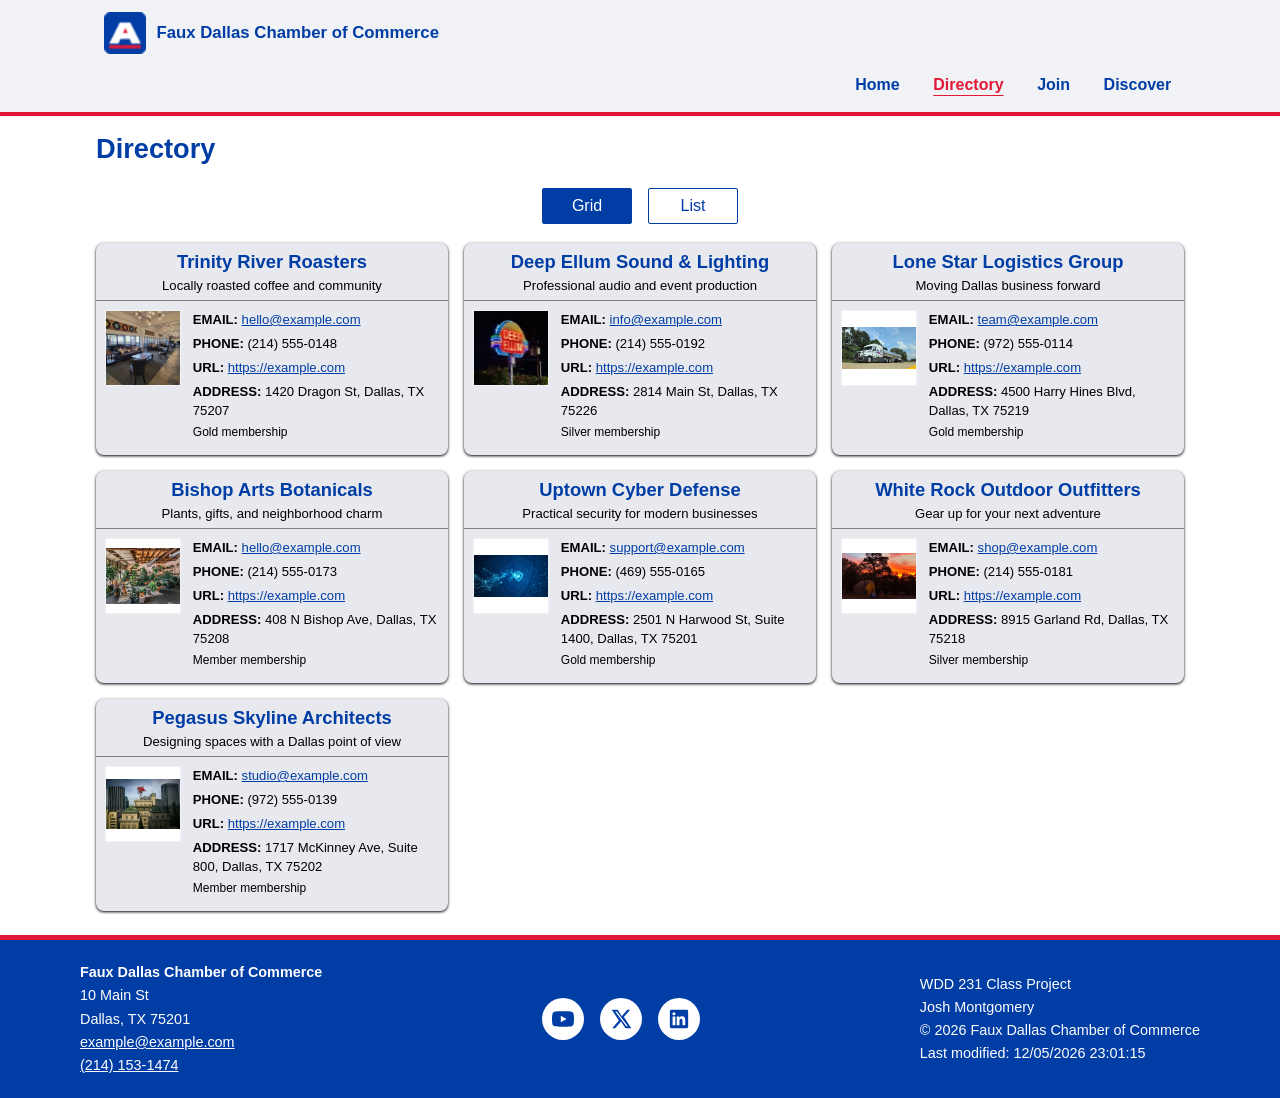
==== chamber/directory.html @ eebcf947 "week 2 p1" ====
<!DOCTYPE html>
<html lang="en">
<head>
    <meta charset="UTF-8">
    <meta name="viewport" content="width=device-width, initial-scale=1.0">
    <meta name="description" content="Explore the businesses and organizations that make up the Faux Dallas Chamber of Commerce.">
    <meta name="author" content="Josh Montgomery">

    <meta property="og:title" content="Business Directory | Faux Dallas Chamber of Commerce">
    <meta property="og:description" content="Discover local businesses and connect with members of the Faux Dallas Chamber of Commerce.">
    <meta property="og:image" content="placeholder until i push to github">
    <meta property="og:url" content="placeholder until i push to github">
    <meta property="og:type" content="website">

    <title>Directory | Faux Dallas Chamber of Commerce</title>
    <link rel="icon" href="images/favicon.svg" type="image/svg+xml">

    <link rel="stylesheet" href="styles/normalize.css">
    <link rel="stylesheet" href="styles/small.css">
    <link rel="stylesheet" href="styles/large.css">

    <script src="scripts/navigation.js" defer></script>
    <script src="scripts/date.js" defer></script>
    <script src="scripts/directory.js" defer></script>
</head>
<body>
    <header>
        <div class="header-top">
            <a class="brand" href="index.html">
                <img src="images/favicon.ico" alt="" width="42" height="42">
                <span>Faux Dallas Chamber of Commerce</span>
            </a>
            <button class="nav-toggle" type="button">
                <span></span><span></span><span></span>
            </button>
        </div>
        <nav id="main-nav" class="main-nav">
            <a href="index.html">Home</a>
            <a href="directory.html" class="selected">Directory</a>
            <a href="join.html">Join</a>
            <a href="discover.html">Discover</a>
        </nav>
    </header>

    <main>
        <h1>Directory</h1>
        <div class="hflex">
            <button id="grid-button" class="selected" type="button">Grid</button>
            <button id="list-button" type="button">List</button>
        </div>
        <section id="business-grid" class="business-grid">
            <p class="loading">Loading chamber members...</p>
        </section>
        <section id="business-list" class="business-list" hidden></section>
    </main>

    <footer>
        <div class="footer-contact">
            <p><strong>Faux Dallas Chamber of Commerce</strong></p>
            <p>10 Main St</p>
            <p>Dallas, TX 75201</p>
            <p><a href="mailto:example@example.com">example@example.com</a></p>
            <p><a href="tel:+12141531474">(214) 153-1474</a></p>
        </div>
        <div class="social-links">
            <a href="https://www.youtube.com/">
                <svg viewBox="0 0 24 24" aria-hidden="true"><path d="M23.5 6.2a3 3 0 0 0-2.1-2.1C19.5 3.6 12 3.6 12 3.6s-7.5 0-9.4.5A3 3 0 0 0 .5 6.2 31 31 0 0 0 0 12a31 31 0 0 0 .5 5.8 3 3 0 0 0 2.1 2.1c1.9.5 9.4.5 9.4.5s7.5 0 9.4-.5a3 3 0 0 0 2.1-2.1A31 31 0 0 0 24 12a31 31 0 0 0-.5-5.8ZM9.6 15.6V8.4l6.2 3.6-6.2 3.6Z"/></svg>
            </a>
            <a href="https://x.com/">
                <svg viewBox="0 0 24 24" aria-hidden="true"><path d="M18.9 2H22l-6.8 7.8L23.2 22h-6.3L12 14.6 5.6 22H2.4l7.3-8.4L1.9 2h6.5l4.4 6.9L18.9 2Zm-1.1 18h1.7L7.4 3.9H5.6L17.8 20Z"/></svg>
            </a>
            <a href="https://www.linkedin.com/">
                <svg viewBox="0 0 24 24" aria-hidden="true"><path d="M20.4 2H3.6A1.6 1.6 0 0 0 2 3.6v16.8A1.6 1.6 0 0 0 3.6 22h16.8a1.6 1.6 0 0 0 1.6-1.6V3.6A1.6 1.6 0 0 0 20.4 2ZM8 18.8H5V9.2h3v9.6ZM6.5 7.9a1.7 1.7 0 1 1 0-3.4 1.7 1.7 0 0 1 0 3.4Zm12.3 10.9h-3v-4.7c0-1.1 0-2.5-1.5-2.5s-1.8 1.2-1.8 2.4v4.8h-3V9.2h2.9v1.3h.1a3.2 3.2 0 0 1 2.8-1.5c3 0 3.5 2 3.5 4.5v5.3Z"/></svg>
            </a>
        </div>
        <div class="footer-project">
            <p>WDD 231 Class Project</p>
            <p>Josh Montgomery</p>
            <p>© <span id="current-year"></span> Faux Dallas Chamber of Commerce</p>
            <p id="lastModified" class="last-modified">Last modified: </p>
        </div>
    </footer>
</body>
</html>
---- chamber/styles/small.css ----
:root {
    --blue: #003da5;
    --red: #e31837;
    --headerbg: #f0f2f6;
}

* { 
    box-sizing: border-box; 
}
body { 
    margin: 0; 
}
img, svg { 
    vertical-align: middle;
}
button, input { 
    font: inherit; 
}

a { 
    background-color: transparent; 
}

body {
    margin: 0;
    background: #fff;
    font-family: Arial, Helvetica, sans-serif;
    line-height: 1.45;
}

header {
    background: var(--headerbg);
    border-bottom: 4px solid var(--red);
}

.header-top {
    max-width: 1120px;
    margin: 0 auto;
    padding: 0.7rem 1rem;
    display: flex;
    align-items: center;
    justify-content: space-between;
}

.brand {
    display: flex;
    align-items: center;
    gap: 0.65rem;
    color: var(--blue);
    font-size: 1.05rem;
    font-weight: 700;
    text-decoration: none;
}

.brand img { display: block; }

.nav-toggle {
    width: 44px;
    height: 40px;
    padding: 8px;
    border: 1px solid var(--blue);
    border-radius: 4px;
    background: white;
    display: flex;
    flex-direction: column;
    justify-content: space-around;
    cursor: pointer;
}

.nav-toggle span {
    display: block;
    height: 2px;
    width: 100%;
    background: var(--blue);
}

.main-nav {
    display: none;
    flex-direction: column;
    border-top: 1px solid #cbd2df;
}

.main-nav.open { 
    display: flex; 
}

.main-nav a {
    padding: 0.75rem 1rem;
    color: var(--blue);
    text-align: center;
    text-decoration: none;
    font-weight: 600;
}

.main-nav a:hover,
.main-nav a.selected {
    color: var(--red);
    text-decoration: underline;
    text-underline-offset: 5px;
}

main {
    max-width: 1120px;
    min-height: 60vh;
    margin: 0 auto;
    padding: 0.5rem 1rem 1.5rem;
}

h1 {
    margin: 0.2rem 0 1.1rem;
    color: var(--blue);
    font-size: 1.7rem;
}

.hflex {
    display: flex;
    justify-content: center;
    gap: 1rem;
    margin: 1.2rem 0;
}

.hflex button {
    min-width: 90px;
    padding: 0.35rem 1rem;
    border: 1px solid var(--blue);
    border-radius: 2px;
    color: var(--blue);
    background: white;
    cursor: pointer;
}

.hflex button.selected {
    color: white;
    background: var(--blue);
}

.business-grid {
    display: grid;
    grid-template-columns: 1fr;
    gap: 1rem;
}

.business-card {
    overflow: hidden;
    border-radius: 8px;
    background: #e7e9ee;
    box-shadow: 0 1px 3px;
}

.business-card h2 {
    margin: 0;
    padding: 0.35rem 0.5rem 0;
    color: var(--blue);
    text-align: center;
    font-size: 1.15rem;
    font-weight: 600;
}

.tagline {
    margin: 0;
    padding: 0 0.5rem 0.35rem;
    border-bottom: 1px solid gray;
    text-align: center;
    font-size: 0.82rem;
}

.card-details {
    display: flex;
    align-items: flex-start;
    gap: 0.75rem;
    padding: 0.55rem;
}

.member-image {
    width: 76px;
    height: 76px;
    flex: 0 0 76px;
    object-fit: contain;
    background: white;
    border: 1px solid var(--headerbg);
}

.member-info {
    min-width: 0;
    margin: 0;
    font-size: 0.82rem;
    overflow-wrap: anywhere;
}

.member-info p { 
    margin: 0 0 0.3rem; 
}

.member-info a { 
    color: var(--blue); 
}

.membership { 
    font-size: 0.75rem; 
}

.business-list {
    display: flex;
    flex-direction: column;
    gap: 0.45rem;
}

.business-list .business-card {
    display: grid;
    grid-template-columns: 1fr;
    border-left: 5px solid var(--blue);
    border-radius: 3px;
}

.business-list .business-card h2 { 
    text-align: left; 
    padding: 0.45rem 0.65rem 0;
}
.business-list .tagline { 
    text-align: left; 
    padding-left: 0.65rem;
}
.business-list .card-details { 
    align-items: center;
}
.business-list .member-image { 
    display: none;
}

.loading { 
    text-align: center;
    grid-column: 1 / -1;
}

footer {
    display: flex;
    flex-direction: column;
    gap: 1.25rem;
    padding: 1.2rem max(1rem, calc((100% - 1120px) / 2));
    background: var(--blue);
    color: white;
    border-top: 5px solid var(--red);
}

footer p { 
    margin: 0.15rem 0;
}

footer a {
    color: white; 
}

.footer-contact, .footer-project {
    font-size: 0.9rem;
}

.social-links {
    display: flex;
    justify-content: flex-start;
    gap: 1rem;
}

.social-links a {
    width: 42px;
    height: 42px;
    display: grid;
    place-items: center;
    border-radius: 50%;
    background: white;
}

.social-links svg {
    width: 22px;
    height: 22px;
    fill: var(--blue);
}

[hidden] { 
    display: none !important;
}
---- chamber/styles/large.css ----
@media (min-width: 640px) {
    .header-top { 
        padding: 0.75rem 1.5rem; 
    }

    .nav-toggle {
        display: none;
    }

    .main-nav {
        max-width: 1120px;
        margin: 0 auto;
        padding: 0 1rem 0.5rem;
        display: flex;
        flex-direction: row;
        justify-content: flex-end;
        gap: 0.5rem;
        border-top: 0;
    }
    .main-nav a {
        padding: 0.45rem 0.8rem;
    }

    .business-grid {
        grid-template-columns: repeat(2, minmax(0, 1fr));
    }

    .business-list .business-card {
        grid-template-columns: minmax(180px, 0.8fr) 2fr;
        align-items: center;
    }
    
    .business-list .tagline {
        border: 0;
        padding-bottom: 0.4rem;
    }

    .business-list .card-details {
        grid-column: 2; grid-row: 1 / span 2;
    }

    .business-list .member-image {
        display: block;
    }

    footer {
        flex-direction: row;
        align-items: center;
        justify-content: space-between;
    }

    .social-links {
        justify-content: center;
    
    }

    .footer-project {
        text-align: left;
    }
}

@media (min-width: 920px) {
    .business-grid {
        grid-template-columns: repeat(3, minmax(0, 1fr));
    }

    main {
        padding-top: 0.65rem;
    }

    footer {
        gap: 2rem;
    }
}
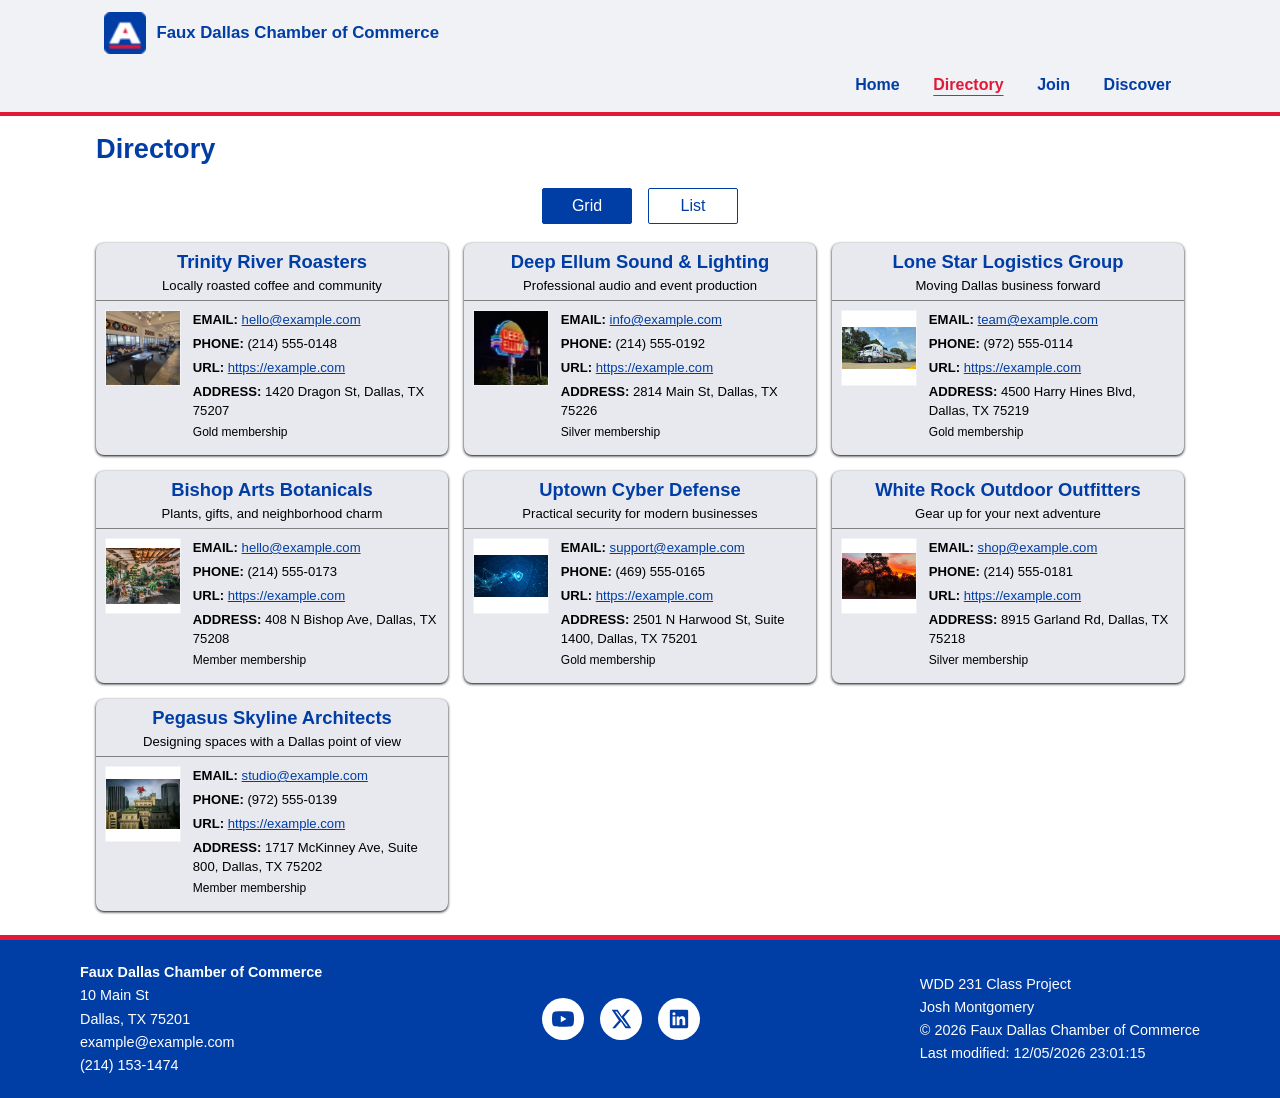
==== commit 60aa394b: "replace placeholder + audit" ====
--- a/chamber/directory.html
+++ b/chamber/directory.html
@@ -8,14 +8,17 @@
 
     <meta property="og:title" content="Business Directory | Faux Dallas Chamber of Commerce">
     <meta property="og:description" content="Discover local businesses and connect with members of the Faux Dallas Chamber of Commerce.">
-    <meta property="og:image" content="placeholder until i push to github">
-    <meta property="og:url" content="placeholder until i push to github">
+    <meta property="og:image" content="https://jmontyy.github.io/wdd231/chamber/images/favicon.ico">
+    <meta property="og:url" content="https://jmontyy.github.io/wdd231/chamber/directory.html">
     <meta property="og:type" content="website">
 
     <title>Directory | Faux Dallas Chamber of Commerce</title>
     <link rel="icon" href="images/favicon.svg" type="image/svg+xml">
 
-    <link rel="stylesheet" href="styles/normalize.css">
+    <link rel="preconnect" href="https://fonts.googleapis.com">
+    <link rel="preconnect" href="https://fonts.gstatic.com" crossorigin>
+    <link href="https://fonts.googleapis.com/css2?family=Poppins:wght@400;500;600;700&display=swap" rel="stylesheet">
+
     <link rel="stylesheet" href="styles/small.css">
     <link rel="stylesheet" href="styles/large.css">
 
@@ -59,8 +62,8 @@
             <p><strong>Faux Dallas Chamber of Commerce</strong></p>
             <p>10 Main St</p>
             <p>Dallas, TX 75201</p>
-            <p><a href="mailto:example@example.com">example@example.com</a></p>
-            <p><a href="tel:+12141531474">(214) 153-1474</a></p>
+            <p>example@example.com</p>
+            <p>(214) 153-1474</p>
         </div>
         <div class="social-links">
             <a href="https://www.youtube.com/">
--- a/chamber/styles/small.css
+++ b/chamber/styles/small.css
@@ -7,9 +7,7 @@
 * { 
     box-sizing: border-box; 
 }
-body { 
-    margin: 0; 
-}
+
 img, svg { 
     vertical-align: middle;
 }
@@ -276,5 +274,5 @@
 }
 
 [hidden] { 
-    display: none !important;
-}
+    display: none;
+}
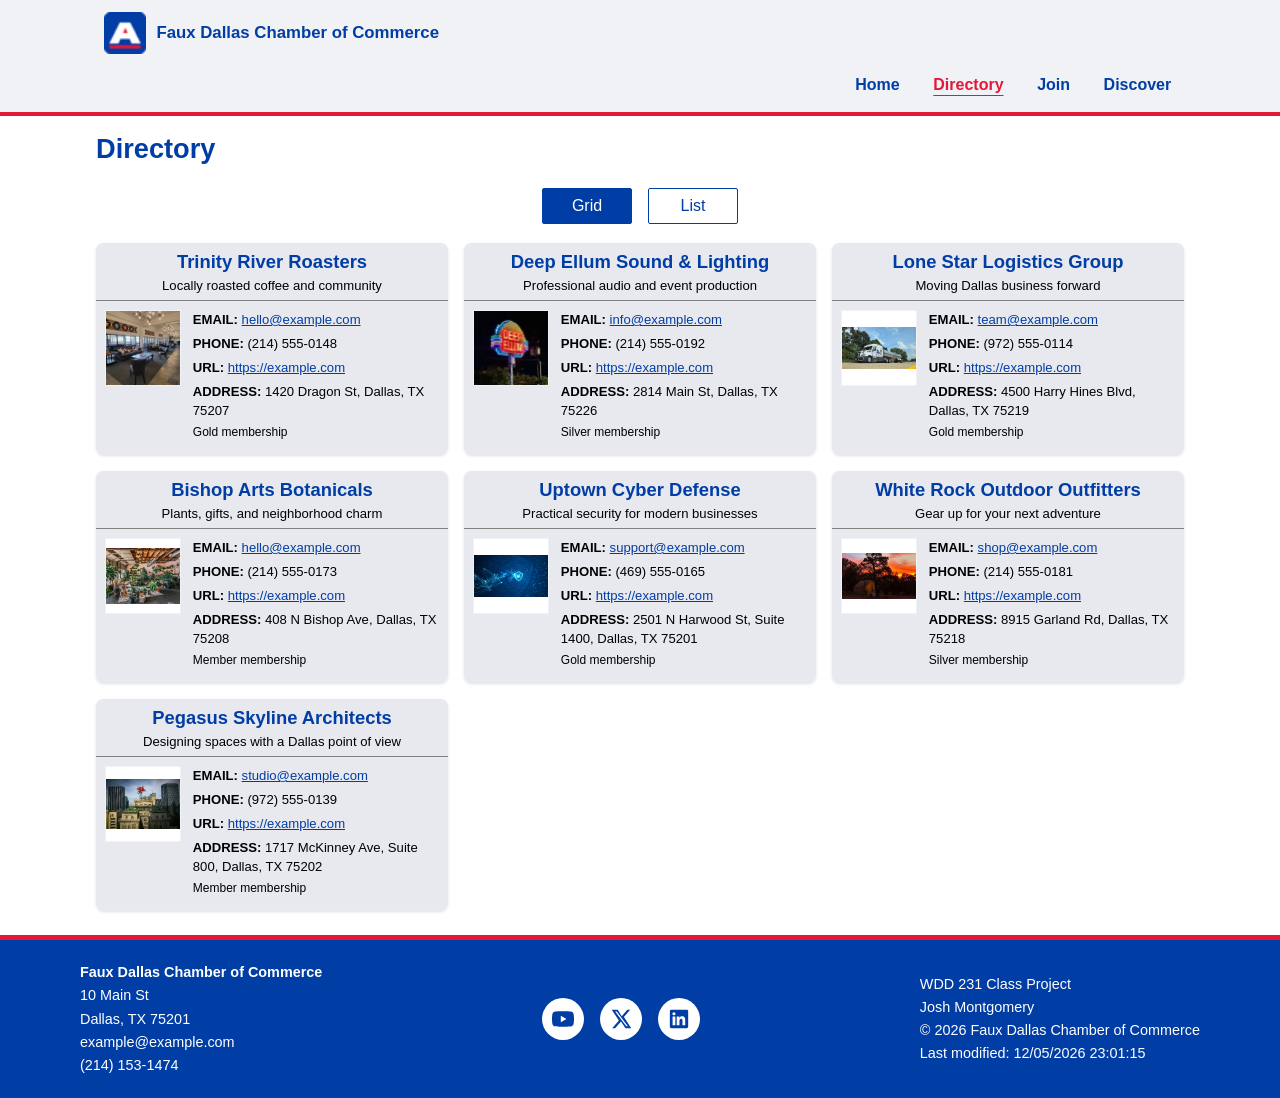
==== commit c3242eee: "git is't wooorking" ====
--- a/chamber/directory.html
+++ b/chamber/directory.html
@@ -1,87 +1,87 @@
-<!DOCTYPE html>
-<html lang="en">
-<head>
-    <meta charset="UTF-8">
-    <meta name="viewport" content="width=device-width, initial-scale=1.0">
-    <meta name="description" content="Explore the businesses and organizations that make up the Faux Dallas Chamber of Commerce.">
-    <meta name="author" content="Josh Montgomery">
-
-    <meta property="og:title" content="Business Directory | Faux Dallas Chamber of Commerce">
-    <meta property="og:description" content="Discover local businesses and connect with members of the Faux Dallas Chamber of Commerce.">
-    <meta property="og:image" content="https://jmontyy.github.io/wdd231/chamber/images/favicon.ico">
-    <meta property="og:url" content="https://jmontyy.github.io/wdd231/chamber/directory.html">
-    <meta property="og:type" content="website">
-
-    <title>Directory | Faux Dallas Chamber of Commerce</title>
-    <link rel="icon" href="images/favicon.svg" type="image/svg+xml">
-
-    <link rel="preconnect" href="https://fonts.googleapis.com">
-    <link rel="preconnect" href="https://fonts.gstatic.com" crossorigin>
-    <link href="https://fonts.googleapis.com/css2?family=Poppins:wght@400;500;600;700&display=swap" rel="stylesheet">
-
-    <link rel="stylesheet" href="styles/small.css">
-    <link rel="stylesheet" href="styles/large.css">
-
-    <script src="scripts/navigation.js" defer></script>
-    <script src="scripts/date.js" defer></script>
-    <script src="scripts/directory.js" defer></script>
-</head>
-<body>
-    <header>
-        <div class="header-top">
-            <a class="brand" href="index.html">
-                <img src="images/favicon.ico" alt="" width="42" height="42">
-                <span>Faux Dallas Chamber of Commerce</span>
-            </a>
-            <button class="nav-toggle" type="button">
-                <span></span><span></span><span></span>
-            </button>
-        </div>
-        <nav id="main-nav" class="main-nav">
-            <a href="index.html">Home</a>
-            <a href="directory.html" class="selected">Directory</a>
-            <a href="join.html">Join</a>
-            <a href="discover.html">Discover</a>
-        </nav>
-    </header>
-
-    <main>
-        <h1>Directory</h1>
-        <div class="hflex">
-            <button id="grid-button" class="selected" type="button">Grid</button>
-            <button id="list-button" type="button">List</button>
-        </div>
-        <section id="business-grid" class="business-grid">
-            <p class="loading">Loading chamber members...</p>
-        </section>
-        <section id="business-list" class="business-list" hidden></section>
-    </main>
-
-    <footer>
-        <div class="footer-contact">
-            <p><strong>Faux Dallas Chamber of Commerce</strong></p>
-            <p>10 Main St</p>
-            <p>Dallas, TX 75201</p>
-            <p>example@example.com</p>
-            <p>(214) 153-1474</p>
-        </div>
-        <div class="social-links">
-            <a href="https://www.youtube.com/">
-                <svg viewBox="0 0 24 24" aria-hidden="true"><path d="M23.5 6.2a3 3 0 0 0-2.1-2.1C19.5 3.6 12 3.6 12 3.6s-7.5 0-9.4.5A3 3 0 0 0 .5 6.2 31 31 0 0 0 0 12a31 31 0 0 0 .5 5.8 3 3 0 0 0 2.1 2.1c1.9.5 9.4.5 9.4.5s7.5 0 9.4-.5a3 3 0 0 0 2.1-2.1A31 31 0 0 0 24 12a31 31 0 0 0-.5-5.8ZM9.6 15.6V8.4l6.2 3.6-6.2 3.6Z"/></svg>
-            </a>
-            <a href="https://x.com/">
-                <svg viewBox="0 0 24 24" aria-hidden="true"><path d="M18.9 2H22l-6.8 7.8L23.2 22h-6.3L12 14.6 5.6 22H2.4l7.3-8.4L1.9 2h6.5l4.4 6.9L18.9 2Zm-1.1 18h1.7L7.4 3.9H5.6L17.8 20Z"/></svg>
-            </a>
-            <a href="https://www.linkedin.com/">
-                <svg viewBox="0 0 24 24" aria-hidden="true"><path d="M20.4 2H3.6A1.6 1.6 0 0 0 2 3.6v16.8A1.6 1.6 0 0 0 3.6 22h16.8a1.6 1.6 0 0 0 1.6-1.6V3.6A1.6 1.6 0 0 0 20.4 2ZM8 18.8H5V9.2h3v9.6ZM6.5 7.9a1.7 1.7 0 1 1 0-3.4 1.7 1.7 0 0 1 0 3.4Zm12.3 10.9h-3v-4.7c0-1.1 0-2.5-1.5-2.5s-1.8 1.2-1.8 2.4v4.8h-3V9.2h2.9v1.3h.1a3.2 3.2 0 0 1 2.8-1.5c3 0 3.5 2 3.5 4.5v5.3Z"/></svg>
-            </a>
-        </div>
-        <div class="footer-project">
-            <p>WDD 231 Class Project</p>
-            <p>Josh Montgomery</p>
-            <p>© <span id="current-year"></span> Faux Dallas Chamber of Commerce</p>
-            <p id="lastModified" class="last-modified">Last modified: </p>
-        </div>
-    </footer>
-</body>
-</html>
+<!DOCTYPE html>
+<html lang="en">
+<head>
+    <meta charset="UTF-8">
+    <meta name="viewport" content="width=device-width, initial-scale=1.0">
+    <meta name="description" content="Explore the businesses and organizations that make up the Faux Dallas Chamber of Commerce.">
+    <meta name="author" content="Josh Montgomery">
+
+    <meta property="og:title" content="Business Directory | Faux Dallas Chamber of Commerce">
+    <meta property="og:description" content="Discover local businesses and connect with members of the Faux Dallas Chamber of Commerce.">
+    <meta property="og:image" content="https://jmontyy.github.io/wdd231/chamber/images/members/lonestar.png">
+    <meta property="og:url" content="https://jmontyy.github.io/wdd231/chamber/directory.html">
+    <meta property="og:type" content="website">
+
+    <title>Directory | Faux Dallas Chamber of Commerce</title>
+    <link rel="icon" href="images/favicon.svg" type="image/svg+xml">
+
+    <link rel="preconnect" href="https://fonts.googleapis.com">
+    <link rel="preconnect" href="https://fonts.gstatic.com" crossorigin>
+    <link href="https://fonts.googleapis.com/css2?family=Poppins:wght@400;500;600;700&display=swap" rel="stylesheet">
+
+    <link rel="stylesheet" href="styles/small.css">
+    <link rel="stylesheet" href="styles/large.css">
+
+    <script src="scripts/navigation.js" defer></script>
+    <script src="scripts/date.js" defer></script>
+    <script src="scripts/directory.js" defer></script>
+</head>
+<body>
+    <header>
+        <div class="header-top">
+            <a class="brand" href="index.html">
+                <img src="images/favicon.ico" alt="" width="42" height="42">
+                <span>Faux Dallas Chamber of Commerce</span>
+            </a>
+            <button class="nav-toggle" type="button">
+                <span></span><span></span><span></span>
+            </button>
+        </div>
+        <nav id="main-nav" class="main-nav">
+            <a href="index.html">Home</a>
+            <a href="directory.html" class="selected">Directory</a>
+            <a href="join.html">Join</a>
+            <a href="discover.html">Discover</a>
+        </nav>
+    </header>
+
+    <main>
+        <h1>Directory</h1>
+        <div class="hflex">
+            <button id="grid-button" class="selected" type="button">Grid</button>
+            <button id="list-button" type="button">List</button>
+        </div>
+        <section id="business-grid" class="business-grid">
+            <p class="loading">Loading chamber members...</p>
+        </section>
+        <section id="business-list" class="business-list" hidden></section>
+    </main>
+
+    <footer>
+        <div class="footer-contact">
+            <p><strong>Faux Dallas Chamber of Commerce</strong></p>
+            <p>10 Main St</p>
+            <p>Dallas, TX 75201</p>
+            <p>example@example.com</p>
+            <p>(214) 153-1474</p>
+        </div>
+        <div class="social-links">
+            <a href="https://www.youtube.com/">
+                <svg viewBox="0 0 24 24" aria-hidden="true"><path d="M23.5 6.2a3 3 0 0 0-2.1-2.1C19.5 3.6 12 3.6 12 3.6s-7.5 0-9.4.5A3 3 0 0 0 .5 6.2 31 31 0 0 0 0 12a31 31 0 0 0 .5 5.8 3 3 0 0 0 2.1 2.1c1.9.5 9.4.5 9.4.5s7.5 0 9.4-.5a3 3 0 0 0 2.1-2.1A31 31 0 0 0 24 12a31 31 0 0 0-.5-5.8ZM9.6 15.6V8.4l6.2 3.6-6.2 3.6Z"/></svg>
+            </a>
+            <a href="https://x.com/">
+                <svg viewBox="0 0 24 24" aria-hidden="true"><path d="M18.9 2H22l-6.8 7.8L23.2 22h-6.3L12 14.6 5.6 22H2.4l7.3-8.4L1.9 2h6.5l4.4 6.9L18.9 2Zm-1.1 18h1.7L7.4 3.9H5.6L17.8 20Z"/></svg>
+            </a>
+            <a href="https://www.linkedin.com/">
+                <svg viewBox="0 0 24 24" aria-hidden="true"><path d="M20.4 2H3.6A1.6 1.6 0 0 0 2 3.6v16.8A1.6 1.6 0 0 0 3.6 22h16.8a1.6 1.6 0 0 0 1.6-1.6V3.6A1.6 1.6 0 0 0 20.4 2ZM8 18.8H5V9.2h3v9.6ZM6.5 7.9a1.7 1.7 0 1 1 0-3.4 1.7 1.7 0 0 1 0 3.4Zm12.3 10.9h-3v-4.7c0-1.1 0-2.5-1.5-2.5s-1.8 1.2-1.8 2.4v4.8h-3V9.2h2.9v1.3h.1a3.2 3.2 0 0 1 2.8-1.5c3 0 3.5 2 3.5 4.5v5.3Z"/></svg>
+            </a>
+        </div>
+        <div class="footer-project">
+            <p>WDD 231 Class Project</p>
+            <p>Josh Montgomery</p>
+            <p>© <span id="current-year"></span> Faux Dallas Chamber of Commerce</p>
+            <p id="lastModified" class="last-modified">Last modified: </p>
+        </div>
+    </footer>
+</body>
+</html>
--- a/chamber/styles/small.css
+++ b/chamber/styles/small.css
@@ -1,22 +1,16 @@
+
 :root {
     --blue: #003da5;
+    --headerbg: #f0f2f6;
     --red: #e31837;
-    --headerbg: #f0f2f6;
-}
-
-* { 
-    box-sizing: border-box; 
-}
-
-img, svg { 
-    vertical-align: middle;
-}
-button, input { 
-    font: inherit; 
-}
-
-a { 
-    background-color: transparent; 
+}
+
+* {
+    box-sizing: border-box;
+}
+
+a {
+    background-color: transparent;
 }
 
 body {
@@ -26,50 +20,333 @@
     line-height: 1.45;
 }
 
+button, input {
+    font: inherit;
+}
+
+img, svg {
+    vertical-align: middle;
+}
+
+[hidden] {
+    display: none !important;
+}
+
+.business-card {
+    overflow: hidden;
+    border-radius: 8px;
+    background: #e7e9ee;
+    box-shadow: 0 1px 3px #17203322;
+}
+
+.business-card h2 {
+    margin: 0;
+    padding: 0.35rem 0.5rem 0;
+    color: var(--blue);
+    text-align: center;
+    font-size: 1.15rem;
+    font-weight: 600;
+}
+
+.business-grid {
+    display: grid;
+    grid-template-columns: 1fr;
+    gap: 1rem;
+}
+
+.business-list {
+    display: flex;
+    flex-direction: column;
+    gap: 0.45rem;
+}
+
+.business-list .business-card {
+    display: grid;
+    grid-template-columns: 1fr;
+    border-left: 5px solid var(--blue);
+    border-radius: 3px;
+}
+
+.business-list .business-card h2 {
+    padding: 0.45rem 0.65rem 0;
+    text-align: left;
+}
+
+.business-list .card-details {
+    align-items: center;
+}
+
+.business-list .member-image {
+    display: none;
+}
+
+.business-list .tagline {
+    padding-left: 0.65rem;
+    text-align: left;
+}
+
+.brand {
+    display: flex;
+    align-items: center;
+    gap: 0.65rem;
+    color: var(--blue);
+    font-size: 1.05rem;
+    font-weight: 700;
+    text-decoration: none;
+}
+
+.brand img {
+    display: block;
+}
+
+.card-details {
+    display: flex;
+    align-items: flex-start;
+    gap: 0.75rem;
+    padding: 0.55rem;
+}
+
+.cta-button {
+    display: inline-block;
+    padding: 0.6rem 1.1rem;
+    border-radius: 4px;
+    background: var(--red);
+    color: white;
+    font-weight: 700;
+    text-decoration: none;
+}
+
+.cta-button:hover {
+    background: #bd102b;
+}
+
+.current-description {
+    margin: 0.3rem 0 0;
+    text-transform: capitalize;
+}
+
+.current-temp {
+    color: var(--blue);
+    font-size: 2.4rem;
+    font-weight: 700;
+    line-height: 1;
+}
+
+.current-weather {
+    display: flex;
+    align-items: center;
+    gap: 0.7rem;
+    min-height: 90px;
+}
+
+.current-weather img {
+    width: 76px;
+    height: 76px;
+}
+
+.event-date {
+    display: flex;
+    flex: 0 0 54px;
+    flex-direction: column;
+    align-items: center;
+    justify-content: center;
+    min-height: 58px;
+    border-radius: 4px;
+    background: var(--blue);
+    color: white;
+}
+
+.event-date span {
+    font-size: 0.7rem;
+    font-weight: 700;
+}
+
+.event-date strong {
+    font-size: 1.45rem;
+    line-height: 1.1;
+}
+
+.event-item {
+    display: flex;
+    gap: 0.8rem;
+    padding: 0.75rem 0;
+    border-top: 1px solid #cbd2df;
+}
+
+.event-item h3 {
+    margin: 0 0 0.2rem;
+    font-size: 0.98rem;
+}
+
+.event-item p {
+    margin: 0.15rem 0;
+    font-size: 0.82rem;
+}
+
+.event-meta {
+    color: #4b5870;
+    font-weight: 600;
+}
+
+.footer-contact,
+.footer-project {
+    font-size: 0.9rem;
+}
+
+footer {
+    display: flex;
+    flex-direction: column;
+    gap: 1.25rem;
+    padding: 1.2rem max(1rem, calc((100% - 1120px) / 2));
+    border-top: 5px solid var(--red);
+    background: var(--blue);
+    color: white;
+}
+
+footer a {
+    color: white;
+}
+
+footer p {
+    margin: 0.15rem 0;
+}
+
+.forecast-day {
+    padding: 0.55rem 0.3rem;
+    border-radius: 5px;
+    background: white;
+    text-align: center;
+}
+
+.forecast-day strong,
+.forecast-day span {
+    display: block;
+    font-size: 0.78rem;
+}
+
+.forecast-day strong {
+    color: var(--blue);
+}
+
+.hflex {
+    display: flex;
+    justify-content: center;
+    gap: 1rem;
+    margin: 1.2rem 0;
+}
+
+.hflex button {
+    min-width: 90px;
+    padding: 0.35rem 1rem;
+    border: 1px solid var(--blue);
+    border-radius: 2px;
+    color: var(--blue);
+    background: white;
+    cursor: pointer;
+}
+
+.hflex button.selected {
+    color: white;
+    background: var(--blue);
+}
+
+.header-top {
+    display: flex;
+    align-items: center;
+    justify-content: space-between;
+    max-width: 1120px;
+    margin: 0 auto;
+    padding: 0.7rem 1rem;
+}
+
 header {
     background: var(--headerbg);
     border-bottom: 4px solid var(--red);
 }
 
-.header-top {
-    max-width: 1120px;
-    margin: 0 auto;
-    padding: 0.7rem 1rem;
-    display: flex;
-    align-items: center;
-    justify-content: space-between;
-}
-
-.brand {
-    display: flex;
-    align-items: center;
-    gap: 0.65rem;
-    color: var(--blue);
-    font-size: 1.05rem;
-    font-weight: 700;
-    text-decoration: none;
-}
-
-.brand img { display: block; }
-
-.nav-toggle {
-    width: 44px;
-    height: 40px;
-    padding: 8px;
-    border: 1px solid var(--blue);
+h1 {
+    margin: 0.2rem 0 1.1rem;
+    color: var(--blue);
+    font-size: 1.7rem;
+}
+
+.hero {
+    position: relative;
+    overflow: hidden;
+    border-radius: 8px;
+    background: #172033;
+}
+
+.hero > img {
+    display: block;
+    width: 100%;
+    height: 390px;
+    object-fit: cover;
+}
+
+.hero-content {
+    position: absolute;
+    right: 1rem;
+    bottom: 1rem;
+    left: 1rem;
+    max-width: 560px;
+    padding: 1rem;
+    border-left: 5px solid var(--red);
     border-radius: 4px;
-    background: white;
-    display: flex;
-    flex-direction: column;
-    justify-content: space-around;
-    cursor: pointer;
-}
-
-.nav-toggle span {
-    display: block;
-    height: 2px;
-    width: 100%;
-    background: var(--blue);
+    background: rgba(0, 35, 94, 0.88);
+    color: white;
+}
+
+.hero-content .eyebrow {
+    margin: 0 0 0.35rem;
+    color: #dbe7ff;
+    font-size: 0.78rem;
+    font-weight: 600;
+    text-transform: uppercase;
+    letter-spacing: 0.08em;
+}
+
+.hero-content h1 {
+    margin: 0 0 0.45rem;
+    color: white;
+    font-size: clamp(1.45rem, 4vw, 2.35rem);
+    line-height: 1.15;
+}
+
+.hero-content p:not(.eyebrow) {
+    margin: 0 0 0.85rem;
+    font-size: 0.9rem;
+}
+
+.home-main {
+    padding-top: 1rem;
+}
+
+.home-panel {
+    min-width: 0;
+    padding: 1rem;
+    border-top: 4px solid var(--blue);
+    border-radius: 7px;
+    background: var(--headerbg);
+}
+
+.home-panel h2,
+.spotlights-section h2 {
+    margin: 0 0 0.85rem;
+    color: var(--blue);
+    font-size: 1.35rem;
+}
+
+.home-sections {
+    display: grid;
+    grid-template-columns: 1fr;
+    gap: 1rem;
+    margin: 1.4rem 0;
+}
+
+.loading {
+    grid-column: 1 / -1;
+    text-align: center;
 }
 
 .main-nav {
@@ -78,8 +355,8 @@
     border-top: 1px solid #cbd2df;
 }
 
-.main-nav.open { 
-    display: flex; 
+.main-nav.open {
+    display: flex;
 }
 
 .main-nav a {
@@ -102,71 +379,6 @@
     min-height: 60vh;
     margin: 0 auto;
     padding: 0.5rem 1rem 1.5rem;
-}
-
-h1 {
-    margin: 0.2rem 0 1.1rem;
-    color: var(--blue);
-    font-size: 1.7rem;
-}
-
-.hflex {
-    display: flex;
-    justify-content: center;
-    gap: 1rem;
-    margin: 1.2rem 0;
-}
-
-.hflex button {
-    min-width: 90px;
-    padding: 0.35rem 1rem;
-    border: 1px solid var(--blue);
-    border-radius: 2px;
-    color: var(--blue);
-    background: white;
-    cursor: pointer;
-}
-
-.hflex button.selected {
-    color: white;
-    background: var(--blue);
-}
-
-.business-grid {
-    display: grid;
-    grid-template-columns: 1fr;
-    gap: 1rem;
-}
-
-.business-card {
-    overflow: hidden;
-    border-radius: 8px;
-    background: #e7e9ee;
-    box-shadow: 0 1px 3px;
-}
-
-.business-card h2 {
-    margin: 0;
-    padding: 0.35rem 0.5rem 0;
-    color: var(--blue);
-    text-align: center;
-    font-size: 1.15rem;
-    font-weight: 600;
-}
-
-.tagline {
-    margin: 0;
-    padding: 0 0.5rem 0.35rem;
-    border-bottom: 1px solid gray;
-    text-align: center;
-    font-size: 0.82rem;
-}
-
-.card-details {
-    display: flex;
-    align-items: flex-start;
-    gap: 0.75rem;
-    padding: 0.55rem;
 }
 
 .member-image {
@@ -185,71 +397,49 @@
     overflow-wrap: anywhere;
 }
 
-.member-info p { 
-    margin: 0 0 0.3rem; 
-}
-
-.member-info a { 
-    color: var(--blue); 
-}
-
-.membership { 
-    font-size: 0.75rem; 
-}
-
-.business-list {
+.member-info a {
+    color: var(--blue);
+}
+
+.member-info p {
+    margin: 0 0 0.3rem;
+}
+
+.membership {
+    font-size: 0.75rem;
+}
+
+.nav-toggle {
     display: flex;
     flex-direction: column;
-    gap: 0.45rem;
-}
-
-.business-list .business-card {
-    display: grid;
-    grid-template-columns: 1fr;
-    border-left: 5px solid var(--blue);
-    border-radius: 3px;
-}
-
-.business-list .business-card h2 { 
-    text-align: left; 
-    padding: 0.45rem 0.65rem 0;
-}
-.business-list .tagline { 
-    text-align: left; 
-    padding-left: 0.65rem;
-}
-.business-list .card-details { 
-    align-items: center;
-}
-.business-list .member-image { 
-    display: none;
-}
-
-.loading { 
-    text-align: center;
-    grid-column: 1 / -1;
-}
-
-footer {
-    display: flex;
-    flex-direction: column;
-    gap: 1.25rem;
-    padding: 1.2rem max(1rem, calc((100% - 1120px) / 2));
+    justify-content: space-around;
+    width: 44px;
+    height: 40px;
+    padding: 8px;
+    border: 1px solid var(--blue);
+    border-radius: 4px;
+    background: white;
+    cursor: pointer;
+}
+
+.nav-toggle span {
+    display: block;
+    width: 100%;
+    height: 2px;
     background: var(--blue);
-    color: white;
-    border-top: 5px solid var(--red);
-}
-
-footer p { 
-    margin: 0.15rem 0;
-}
-
-footer a {
-    color: white; 
-}
-
-.footer-contact, .footer-project {
-    font-size: 0.9rem;
+}
+
+.section-heading {
+    margin-bottom: 0.85rem;
+}
+
+.section-heading h2 {
+    margin-bottom: 0.15rem;
+}
+
+.section-heading p {
+    margin: 0;
+    font-size: 0.88rem;
 }
 
 .social-links {
@@ -259,10 +449,10 @@
 }
 
 .social-links a {
+    display: grid;
+    place-items: center;
     width: 42px;
     height: 42px;
-    display: grid;
-    place-items: center;
     border-radius: 50%;
     background: white;
 }
@@ -273,6 +463,94 @@
     fill: var(--blue);
 }
 
-[hidden] { 
-    display: none;
-}
+.spotlight-card {
+    display: flex;
+    flex-direction: column;
+    overflow: hidden;
+    padding: 1rem;
+    border-top: 4px solid var(--red);
+    border-radius: 7px;
+    background: var(--headerbg);
+    box-shadow: 0 1px 3px #17203322;
+}
+
+.spotlight-card h3 {
+    margin: 0 0 0.65rem;
+    color: var(--blue);
+    text-align: center;
+    font-size: 1.05rem;
+}
+
+.spotlight-info {
+    margin: 0;
+    font-size: 0.82rem;
+    overflow-wrap: anywhere;
+}
+
+.spotlight-info a {
+    color: var(--blue);
+}
+
+.spotlight-info p {
+    margin: 0.25rem 0;
+}
+
+.spotlight-level {
+    align-self: flex-start;
+    margin-top: 0.6rem;
+    padding: 0.2rem 0.55rem;
+    border-radius: 3px;
+    background: var(--blue);
+    color: white;
+    font-size: 0.72rem;
+    font-weight: 700;
+}
+
+.spotlight-logo {
+    display: block;
+    width: 100%;
+    height: 105px;
+    margin: 0 auto 0.7rem;
+    object-fit: contain;
+}
+
+.spotlights-grid {
+    display: grid;
+    grid-template-columns: 1fr;
+    gap: 1rem;
+}
+
+.spotlights-section {
+    margin: 1.6rem 0 1.8rem;
+}
+
+.tagline {
+    margin: 0;
+    padding: 0 0.5rem 0.35rem;
+    border-bottom: 1px solid gray;
+    text-align: center;
+    font-size: 0.82rem;
+}
+
+.weather-credit {
+    margin: 0.7rem 0 0;
+    color: #596579;
+    font-size: 0.68rem;
+}
+
+.weather-forecast {
+    display: grid;
+    grid-template-columns: repeat(3, minmax(0, 1fr));
+    gap: 0.45rem;
+}
+
+.weather-location {
+    margin: -0.55rem 0 0.75rem;
+    color: #4b5870;
+    font-size: 0.85rem;
+}
+
+.forecast-heading {
+    margin: 0.8rem 0 0.5rem;
+    font-size: 0.95rem;
+}
--- a/chamber/styles/large.css
+++ b/chamber/styles/large.css
@@ -72,3 +72,51 @@
         gap: 2rem;
     }
 }
+
+@media (min-width: 760px) {
+    .hero > img { 
+        height: 430px;
+    }
+
+    .hero-content {
+        left: 2rem;
+        bottom: 2rem;
+        padding: 1.35rem; 
+    }
+
+    .home-sections {
+        grid-template-columns: minmax(0, 1.25fr) minmax(300px, 0.75fr);
+        align-items: stretch; }
+    .spotlights-grid { grid-template-columns: repeat(2, minmax(0, 1fr)); }
+}
+
+@media (min-width: 1000px) {
+    .hero > img {
+        height: 470px;
+    }
+
+    .spotlights-grid {
+        grid-template-columns: repeat(3, minmax(0, 1fr));
+    }
+}
+
+@media (max-width: 420px) {
+    .hero > img {
+        height: 430px;
+    }
+
+    .hero-content {
+        left: 0.6rem;
+        right: 0.6rem;
+        bottom: 0.6rem;
+        padding: 0.8rem;
+    }
+
+    .weather-forecast {
+        gap: 0.25rem;
+    }
+    
+    .forecast-day {
+        padding: 0.45rem 0.15rem;
+    }
+}
